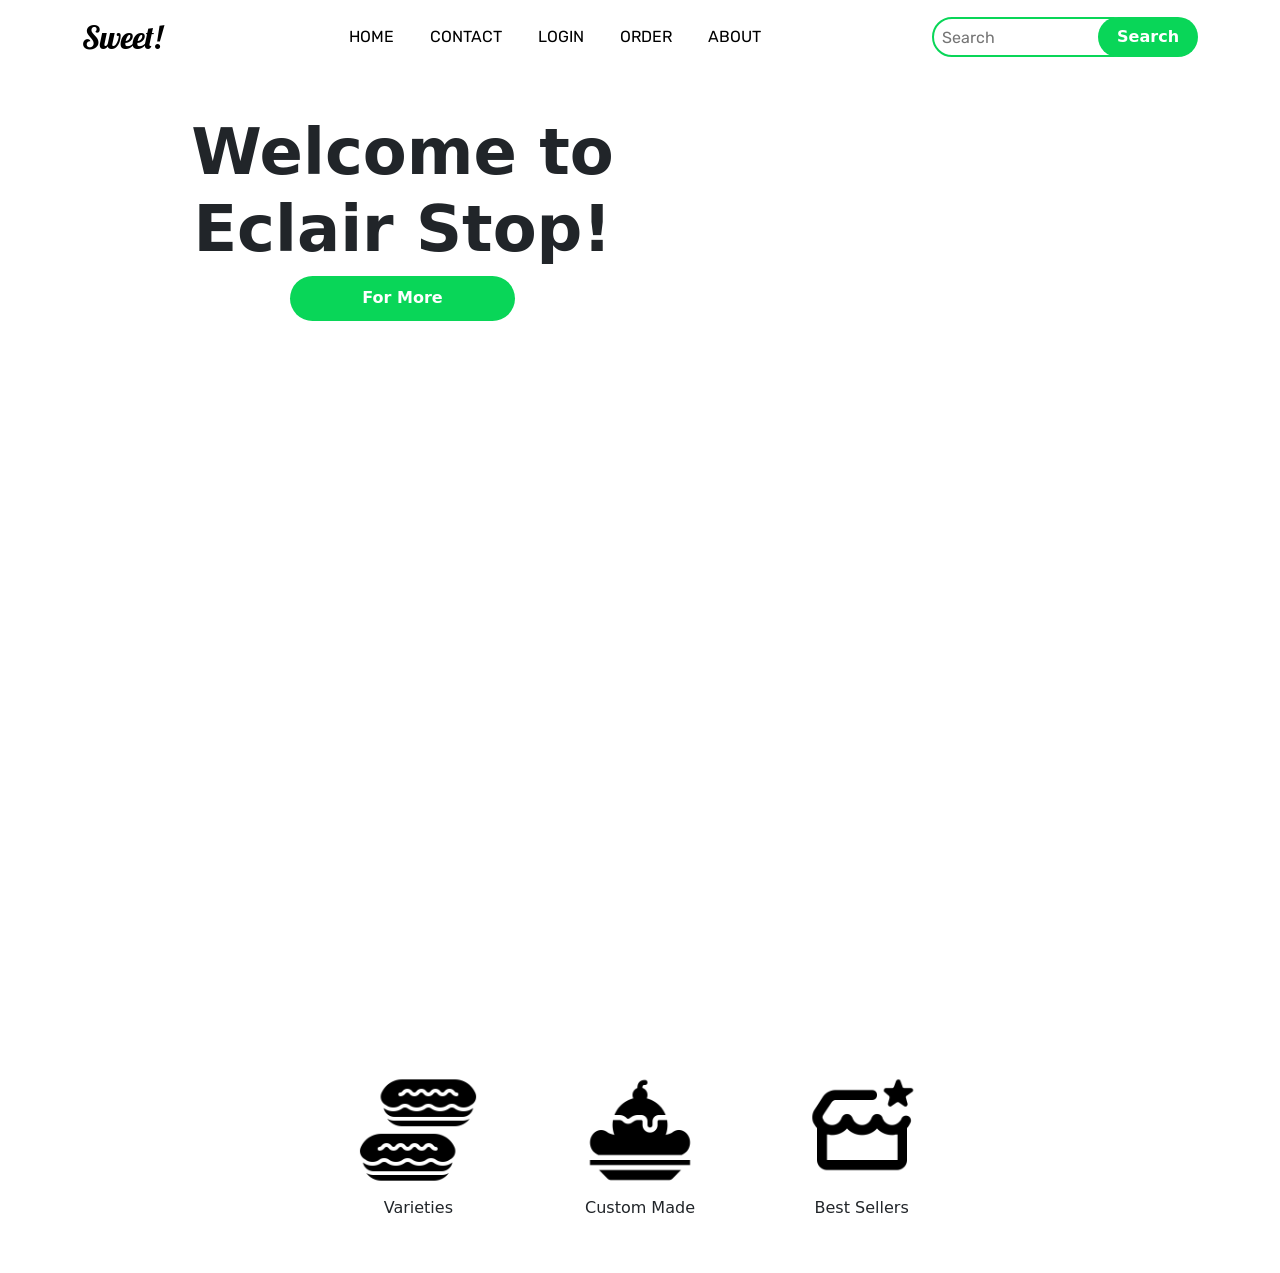
==== index.html @ 38149bd7 "First Commit" ====
<!doctype html>
<html lang="en">
  <head>

<!-- LINKS -->

    <meta charset="utf-8">
    <meta name="viewport" content="width=device-width, initial-scale=1">

    <link rel="preconnect" href="https://fonts.googleapis.com">
<link rel="preconnect" href="https://fonts.gstatic.com" crossorigin>
<link href="https://fonts.googleapis.com/css2?family=Lobster&family=Rubik:ital,wght@0,300..900;1,300..900&display=swap" rel="stylesheet">
  
  <link href="https://cdn.jsdelivr.net/npm/bootstrap@5.3.8/dist/css/bootstrap.min.css" rel="stylesheet" integrity="sha384-sRIl4kxILFvY47J16cr9ZwB07vP4J8+LH7qKQnuqkuIAvNWLzeN8tE5YBujZqJLB" crossorigin="anonymous">
  <link rel="stylesheet" href="style.css">
   <title>E Commerce:Eclair</title>
  </head>
  <body>

<!-- TOP SECTION FOR LINKS/IMGS/SEARCH ETC....  -->

    <nav class="navbar navbar-expand-lg">
  <div class="container">
    <a class="navbar-brand" href="#">Sweet!</a>
    <button class="navbar-toggler" type="button" data-bs-toggle="collapse" data-bs-target="#navbarScroll" aria-controls="navbarScroll" aria-expanded="false" aria-label="Toggle navigation">
      <span class="navbar-toggler-icon"></span>
    </button>
    <div class="collapse navbar-collapse" id="navbarScroll">
      <ul class="navbar-nav m-auto my-2 my-lg-0">

        <li class="nav-item">
          <a class="nav-link active"href="#">Home</a>
        </li>
        <li class="nav-item">
          <a class="nav-link" href="#">Contact</a>
        </li>
        <li class="nav-item ">
          <a class="nav-link" href="login.html">Login</a>    <!-- login Connection -->
        </li>
        <li class="nav-item">
          <a class="nav-link" href="#">Order</a>
        </li>
         <li class="nav-item">
          <a class="nav-link" href="#">About</a>
        </li>
      </ul>

      <form class="d-flex">
        <input class="px-2 search" type="search" placeholder="Search" aria-label="Search"/>
        <button class="btn0" type="submit">Search</button>
      </form>
    </div>
  </div>
</nav>

<section class="main">
    <div class="container py-3">
        <div class="row py-2">
            <div class="col-lg-7 pt-2 text-center">
              <h1 class="pt-2">Welcome to Eclair Stop!</h1>
              <button class="btn1">For More</button>
            </div>
        </div>
    </div>    
</section>    

<!-- BUTTOM SECTION FOR THREE ICONS U SEE -->

<section class="new">
  <div class="container py-5">
    <div class="row pt-5">
      <div class="col-lg-7 m-auto">
        <div class="row">
          <div class="col-lg-4 text-center">
            <img src="Images/varieties.png" class="img-fluid mb-2" alt="">
            <h6>Varieties</h6>
          </div>
          <div class="col-lg-4 text-center">
            <img src="Images/custom_made.png" class="img-fluid mb-2" alt="">
            <h6>Custom Made</h6>
          </div>
          <div class="col-lg-4 text-center">
            <img src="Images/Best_Seller.png" class="img-fluid mb-2" alt="">
            <h6>Best Sellers</h6>
          </div>
        </div>
      </div>
    </div>
  </div> 

    <script src="https://cdn.jsdelivr.net/npm/bootstrap@5.3.8/dist/js/bootstrap.bundle.min.js" integrity="sha384-FKyoEForCGlyvwx9Hj09JcYn3nv7wiPVlz7YYwJrWVcXK/BmnVDxM+D2scQbITxI" crossorigin="anonymous"></script>
  </body>
</html>
---- style.css ----
/* TOP SECTIONS ADD ONS EPS. THE SEARCH BAR*/

*{
    padding: 0;
    margin: 0; 
    box-sizing: border-box;
}
.navbar-brand{
    font-size: 2rem;
    color: black;
    font-family: "Lobster", sans-serif;
}
.navbar-brand:hover{
    color: black;
}
.nav-link{
    margin-right: 10px;
    margin-left: 10px;
    color: black;
     font-family: "Rubik", sans-serif;
    text-transform: uppercase;
}
.nav-link:hover{
    color: black;   
}
.search{
    height: 40px;
    width: 80%;
    border-radius: 60px;
    outline: none;
    margin-right: -35px;
    font-family: "Rubik", sans-serif;
    border: 2px solid rgb(9, 214, 88);
}
.btn0{
   height: 40px;
   width: 40%;
   outline: none;
   border: none;
   background: rgb(9, 214, 88) ;
   color: white;
   border-radius: 60px;
   font-weight: 700; 
}
.main{
    background: url(./Images/eclair_coffee.jpg)no-repeat;
    background-size: cover;
    height: 100vh;
    background-position: 50%;
    width: 100%;
}
.main h1{
    font-size: 4rem;
    font-weight: 700;
}
.btn1{
    height: 45px;
    width: 35%;
    border: none;
    outline: none;
    background-color: rgb(9, 214, 88);
    color: white;
    font-weight: 700; 
    border-radius: 60px;
}
.new img 
{
  width: 100%;
  height: 120px;
  object-fit: contain;  /* keeps proportions */
}
.login form 
{
    background: white;
    padding: 30px;
    border-radius: 10px;
    box-shadow: 0px 0px 15px rgba(0,0,0,0.1);
}
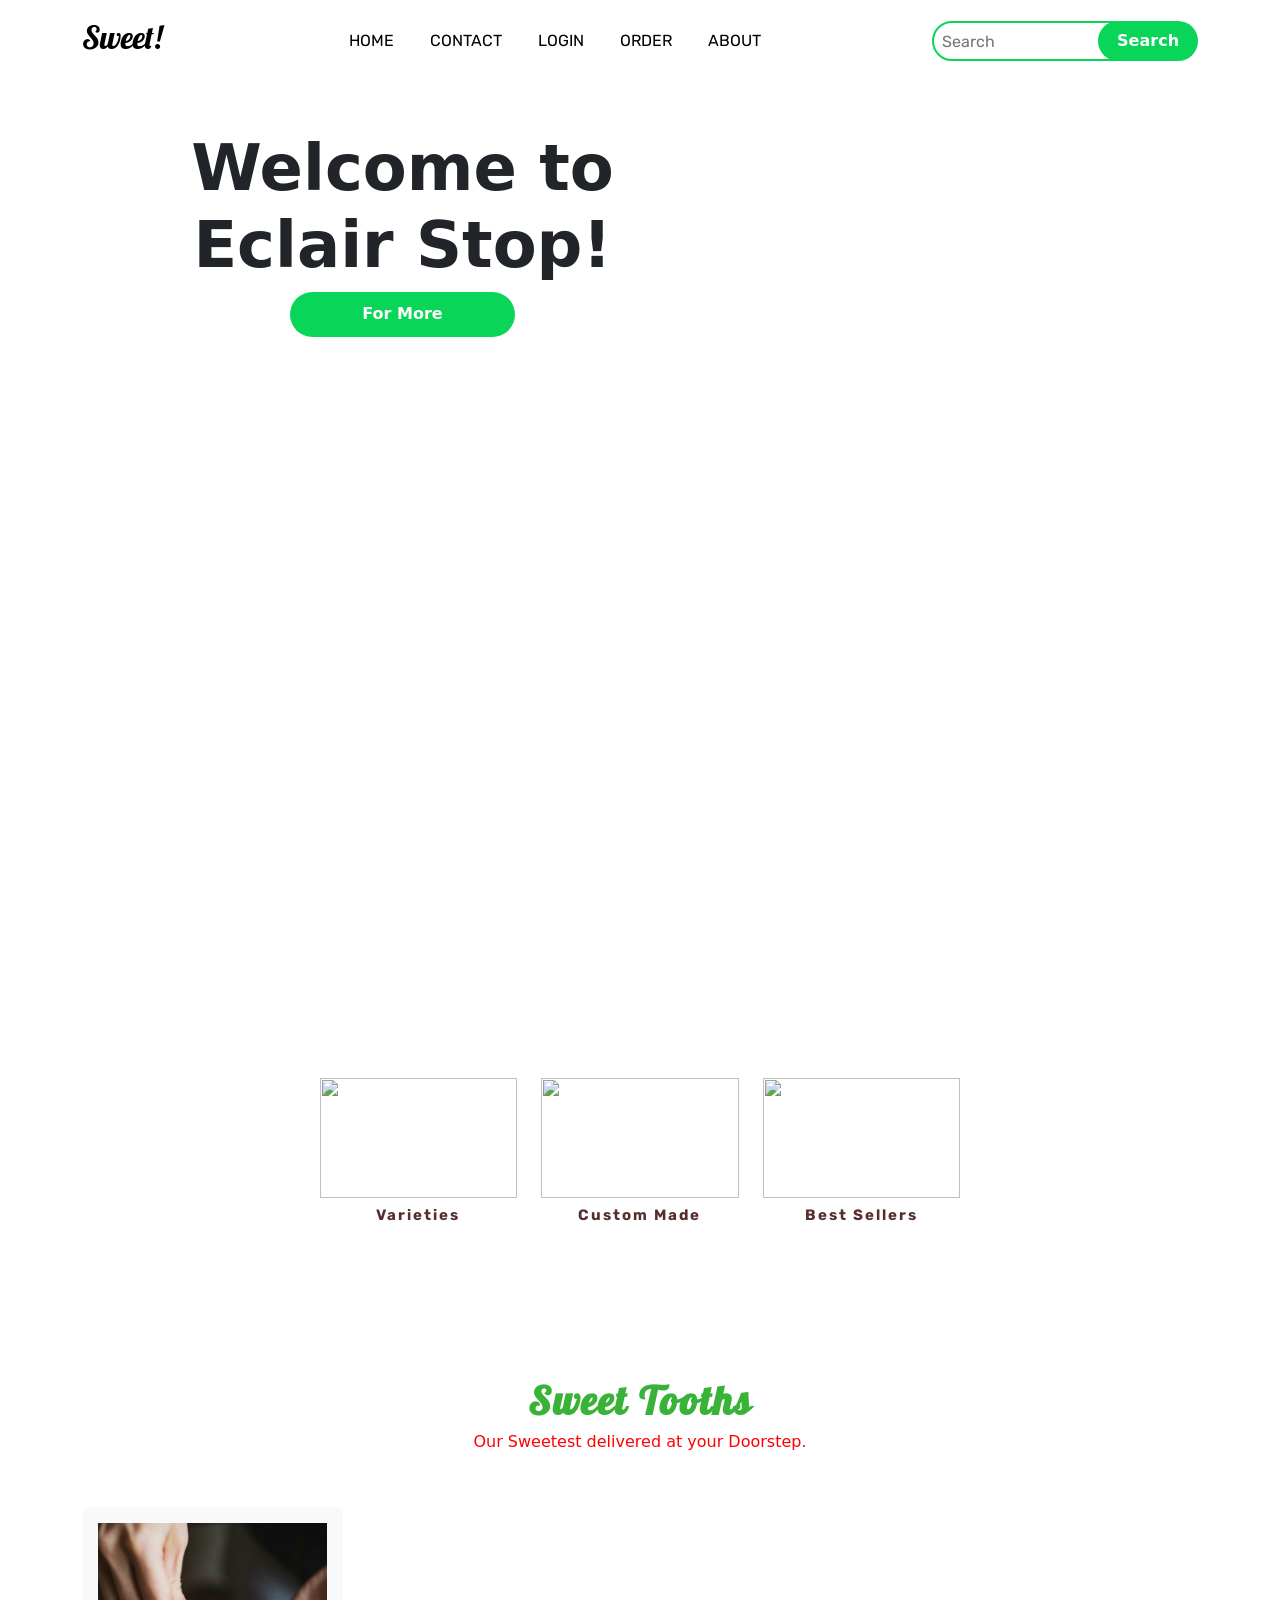
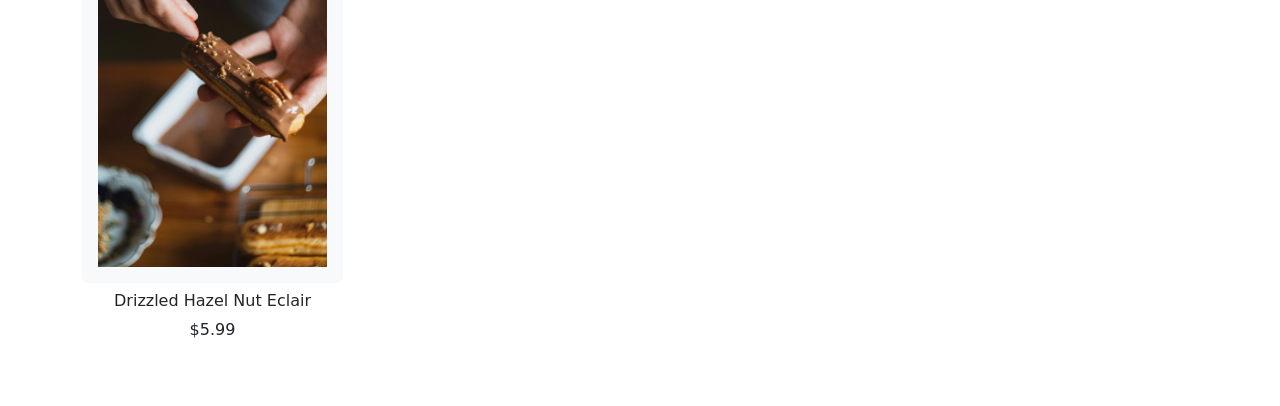
==== commit 14dd5600: "Commit message template:" ====
--- a/index.html
+++ b/index.html
@@ -21,7 +21,7 @@
 
     <nav class="navbar navbar-expand-lg">
   <div class="container">
-    <a class="navbar-brand" href="#">Sweet!</a>
+    <a class="navbar-brand" href="Login.html">Sweet!</a>
     <button class="navbar-toggler" type="button" data-bs-toggle="collapse" data-bs-target="#navbarScroll" aria-controls="navbarScroll" aria-expanded="false" aria-label="Toggle navigation">
       <span class="navbar-toggler-icon"></span>
     </button>
@@ -57,8 +57,8 @@
     <div class="container py-3">
         <div class="row py-2">
             <div class="col-lg-7 pt-2 text-center">
-              <h1 class="pt-2">Welcome to Eclair Stop!</h1>
-              <button class="btn1">For More</button>
+              <h1 class="pt-3">Welcome to Eclair Stop!</h1>
+              <a> <button class="btn1" href="Login.html">For More</button> </a>
             </div>
         </div>
     </div>    
@@ -73,20 +73,44 @@
         <div class="row">
           <div class="col-lg-4 text-center">
             <img src="Images/varieties.png" class="img-fluid mb-2" alt="">
-            <h6>Varieties</h6>
+            <h6 class="vary_custom_sell" >Varieties</h6>
           </div>
           <div class="col-lg-4 text-center">
             <img src="Images/custom_made.png" class="img-fluid mb-2" alt="">
-            <h6>Custom Made</h6>
+            <h6 class="vary_custom_sell" >Custom Made</h6>
           </div>
           <div class="col-lg-4 text-center">
             <img src="Images/Best_Seller.png" class="img-fluid mb-2" alt="">
-            <h6>Best Sellers</h6>
+            <h6 class="vary_custom_sell" >Best Sellers</h6>
           </div>
         </div>
       </div>
     </div>
   </div> 
+</section>
+
+
+<section class="product">
+   <div class="container py-5"> 
+      <div class="row py-5 ">
+          <div class="col-lg-5 m-auto text-center">
+            <h1 class="our_products">Sweet Tooths</h1>
+            <h6 style="color: red;"> Our Sweetest delivered at your Doorstep.</h6>
+          </div>
+        </div>
+        <div class="row">
+          <div class="col-lg-3 text-center">
+            <div class="card border-0 bg-light mb-2">
+              <div class="card-body">
+                <img src="Images/E-5.jpg" class="img-fluid" alt="">
+              </div>
+            </div>
+            <h6>Drizzled Hazel Nut Eclair</h6>
+            <p>$5.99</p>
+          </div>
+        </div>
+    </div>
+</section>
 
     <script src="https://cdn.jsdelivr.net/npm/bootstrap@5.3.8/dist/js/bootstrap.bundle.min.js" integrity="sha384-FKyoEForCGlyvwx9Hj09JcYn3nv7wiPVlz7YYwJrWVcXK/BmnVDxM+D2scQbITxI" crossorigin="anonymous"></script>
   </body>
--- a/style.css
+++ b/style.css
@@ -6,10 +6,12 @@
     margin: 0; 
     box-sizing: border-box;
 }
-.navbar-brand{
+.navbar-brand{    
     font-size: 2rem;
     color: black;
     font-family: "Lobster", sans-serif;
+    display: block;       /* ensure it behaves like a block element */
+    margin-bottom: 0.5rem; /* small space below "Login" */
 }
 .navbar-brand:hover{
     color: black;
@@ -76,4 +78,61 @@
     padding: 30px;
     border-radius: 10px;
     box-shadow: 0px 0px 15px rgba(0,0,0,0.1);
+}
+.login {
+    height: 100vh;
+    display: flex;
+    align-items: center;
+    justify-content: center;
+    position: relative;
+    overflow: hidden; /* ensures blur doesn’t overflow */
+}
+
+.login::before {
+    content: "";
+    position: absolute;
+    top: 0;
+    left: 0;
+    width: 100%;
+    height: 100%;
+    background: url('./Images/Top_Viewclair.jpg') no-repeat center center;
+    background-size: cover;
+    filter: blur(8px); /* adjust blur intensity */
+    z-index: 0; /* behind content */
+}
+
+.login > * {
+    position: relative;
+    z-index: 1; /* ensures content stays above blur */
+}
+
+.login form {
+    position: relative;
+    z-index: 2; /* ensures form sits above the overlay */
+    background: rgba(255,255,255,0.9); /* semi-transparent white */
+    padding: 30px;
+    border-radius: 10px;
+    box-shadow: 0px 0px 15px rgba(0,0,0,0.2);
+}
+@media (max-width: 768px) {
+    .login form {
+        width: 90%;
+        padding: 20px;
+    }
+}
+.our_products {
+    font-family: 'Lobster', cursive;  /* change font */
+    font-size: 40px;                     /* change size */
+    color: #38b338;                      /* change color */
+    font-weight: bold;                   /* bold */
+    text-align: center;                  /* center text */
+    letter-spacing: 2px;                 /* spacing between letters */
+}
+.vary_custom_sell {
+    font-family: 'Rubik', sans-serif;  /* change font */
+    font-size: 15px;                     /* change size */
+    color: #572e2e;                      /* change color */
+    font-weight: bold;                   /* bold */
+    text-align: center;                  /* center text */
+    letter-spacing: 2px;                 /* spacing between letters */
 }
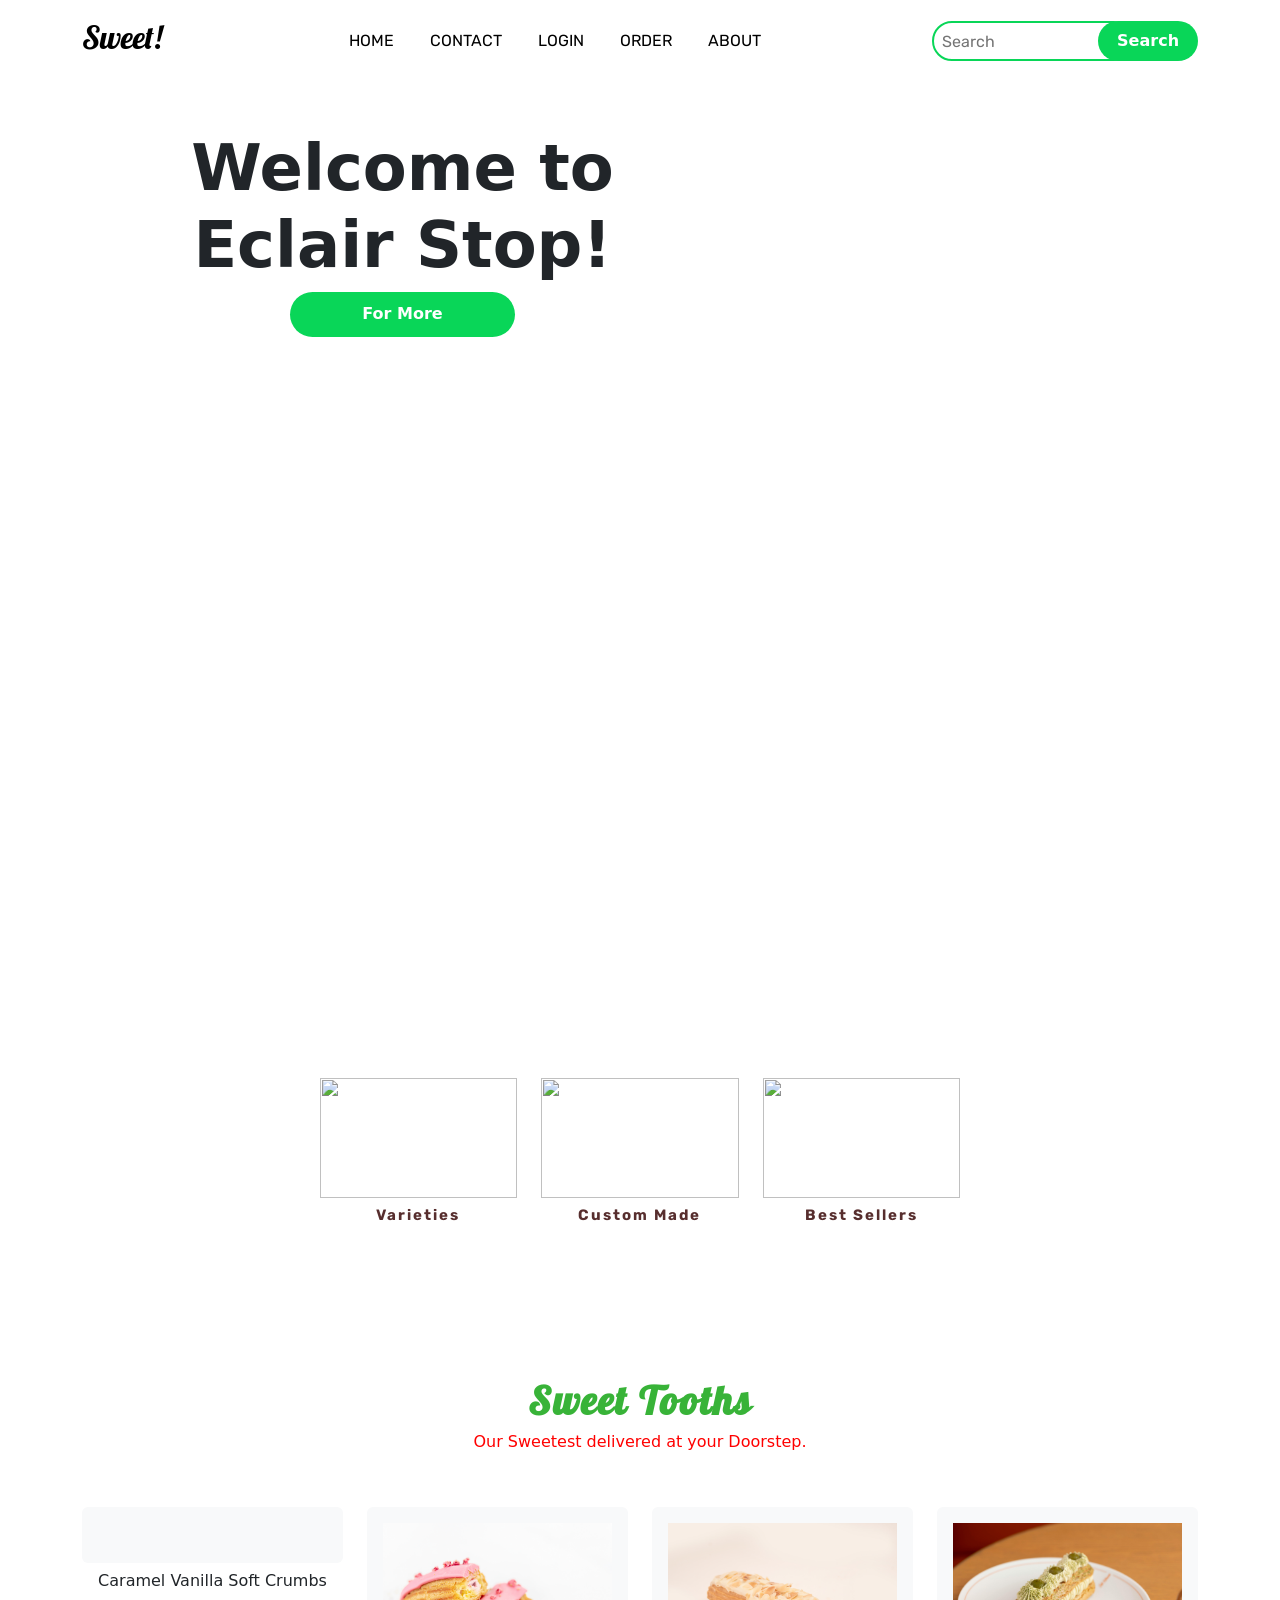
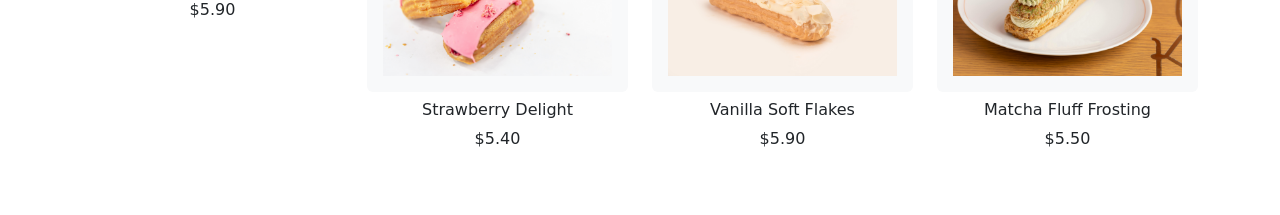
==== commit c1548bd1: "Commit message for changes to index.html" ====
--- a/index.html
+++ b/index.html
@@ -102,11 +102,38 @@
           <div class="col-lg-3 text-center">
             <div class="card border-0 bg-light mb-2">
               <div class="card-body">
-                <img src="Images/E-5.jpg" class="img-fluid" alt="">
+                <img src="Images/E-12.jpg" class="img-fluid" alt="">
               </div>
             </div>
-            <h6>Drizzled Hazel Nut Eclair</h6>
-            <p>$5.99</p>
+            <h6>Caramel Vanilla Soft Crumbs</h6>
+            <p>$5.90</p>
+          </div>
+                    <div class="col-lg-3 text-center">
+            <div class="card border-0 bg-light mb-2">
+              <div class="card-body">
+                <img src="Images/E-2.jpg" class="img-fluid" alt="">
+              </div>
+            </div>
+            <h6>Strawberry Delight</h6>
+            <p>$5.40</p>
+          </div>
+                    <div class="col-lg-3 text-center">
+            <div class="card border-0 bg-light mb-2">
+              <div class="card-body">
+                <img src="Images/E-3.jpg" class="img-fluid" alt="">
+              </div>
+            </div>
+            <h6>Vanilla Soft Flakes </h6>
+            <p>$5.90</p>
+          </div>
+                    <div class="col-lg-3 text-center">
+            <div class="card border-0 bg-light mb-2">
+              <div class="card-body">
+                <img src="Images/E-6.jpg" class="img-fluid" alt="">
+              </div>
+            </div>
+            <h6>Matcha Fluff Frosting</h6>
+            <p>$5.50</p>
           </div>
         </div>
     </div>
